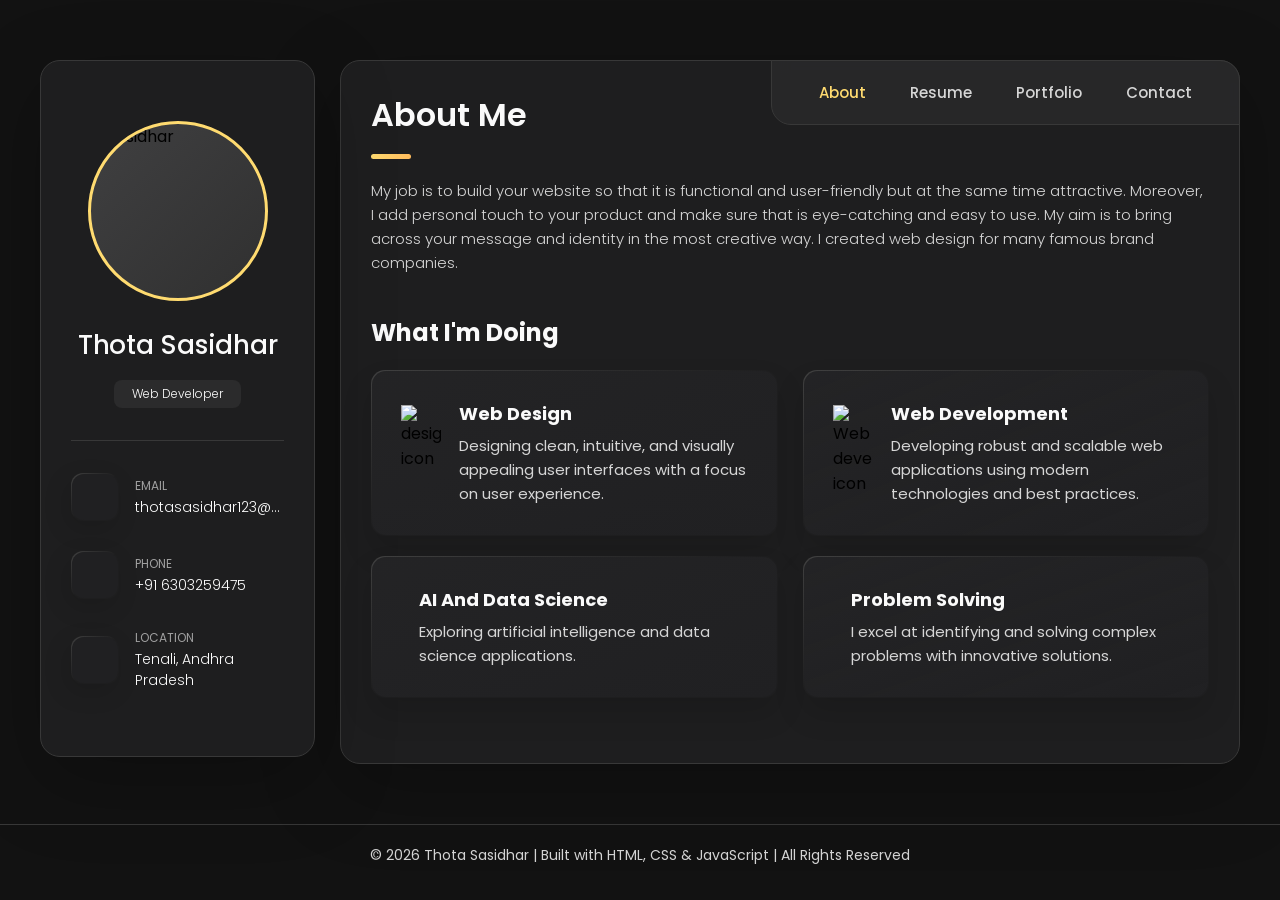
==== index.html @ ab8e7f7a "Updated portfolio with Power BI dashboard" ====
<!DOCTYPE html>
<html lang="en">

<head>
  <meta charset="UTF-8">
  <meta http-equiv="X-UA-Compatible" content="IE=edge">
  <meta name="viewport" content="width=device-width, initial-scale=1.0">
  <title>Thota Sasidhar - Personal Portfolio</title>

  <!--
    - favicon
  -->
  <link rel="icon" type="image/x-icon" href="./assets/images/favicon.ico">

  <!--
    - custom css link
  -->
  <link rel="stylesheet" href="./assets/css/style.css">

  <!--
    - google font link
  -->
  <link rel="preconnect" href="https://fonts.googleapis.com">
  <link rel="preconnect" href="https://fonts.gstatic.com" crossorigin>
  <link href="https://fonts.googleapis.com/css2?family=Poppins:wght@300;400;500;600&display=swap" rel="stylesheet">
</head>

<body>

  <!--
    - #MAIN
  -->

  <main>

    <!--
      - #SIDEBAR
    -->

    <aside class="sidebar" data-sidebar>

      <div class="sidebar-info">

        <figure class="avatar-box">
          <img src="C:\Users\ASUS\Downloads\sasi_image.png" alt="Sasidhar" width="80">
        </figure>

        <div class="info-content">
          <h1 class="name" title="Thota Sasidhar">Thota Sasidhar</h1>

          <p class="title">Web Developer</p>
        </div>

        <button class="info_more-btn" data-sidebar-btn>
          <span>Show Contacts</span>

          <ion-icon name="chevron-down"></ion-icon>
        </button>

      </div>

      <div class="sidebar-info_more">

        <div class="separator"></div>

        <ul class="contacts-list">

          <li class="contact-item">

            <div class="icon-box">
              <ion-icon name="mail-outline"></ion-icon>
            </div>

            <div class="contact-info">
              <p class="contact-title">Email</p>

              <a href="mailto:thotasasidhar123@gmail.com" class="contact-link">thotasasidhar123@gmail.com</a>
            </div>

          </li>

          <li class="contact-item">

            <div class="icon-box">
              <ion-icon name="phone-portrait-outline"></ion-icon>
            </div>

            <div class="contact-info">
              <p class="contact-title">Phone</p>

              <a href="tel:+916303259475" class="contact-link">+91 6303259475</a>
            </div>

          </li>

          

          <li class="contact-item">

            <div class="icon-box">
              <ion-icon name="location-outline"></ion-icon>
            </div>

            <div class="contact-info">
              <p class="contact-title">Location</p>

              <address>Tenali, Andhra Pradesh</address>
            </div>

          </li>

        </ul>

        <div class="separator"></div>

        <ul class="social-list">

  <li class="social-item">
    <a href="https://www.linkedin.com/in/sasidhar-thota-843206365/" class="social-link" target="_blank">
      <ion-icon name="logo-linkedin"></ion-icon>
    </a>
  </li>

  <li class="social-item">
    <a href="https://github.com/SasidharThota63" class="social-link" target="_blank">
      <ion-icon name="logo-github"></ion-icon>
    </a>
  </li>

  <li class="social-item">
    <a href="https://www.instagram.com/sasidhar_thota/" class="social-link" target="_blank">
      <ion-icon name="logo-instagram"></ion-icon>
    </a>
  </li>

</ul>
      </div>

    </aside>





    <!--
      - #main-content
    -->

    <div class="main-content">

      <!--
        - #NAVBAR
      -->

      <nav class="navbar">

        <ul class="navbar-list">

          <li class="navbar-item">
            <button class="navbar-link  active" data-nav-link>About</button>
          </li>

          <li class="navbar-item">
            <button class="navbar-link" data-nav-link>Resume</button>
          </li>

          <li class="navbar-item">
            <button class="navbar-link" data-nav-link>Portfolio</button>
          </li>

          

          <li class="navbar-item">
            <button class="navbar-link" data-nav-link>Contact</button>
          </li>

        </ul>

      </nav>





      <!--
        - #ABOUT
      -->

      <article class="about  active" data-page="about">

        <header>
          <h2 class="h2 article-title">About me</h2>
        </header>

        <section class="about-text">
          <p>
            
          </p>

          <p>
            My job is to build your website so that it is functional and user-friendly but at the same time attractive.
            Moreover, I
            add personal touch to your product and make sure that is eye-catching and easy to use. My aim is to bring
            across your
            message and identity in the most creative way. I created web design for many famous brand companies.
          </p>
        </section>


        <!--
          - service
        -->

        <section class="service">

          <h3 class="h3 service-title">What i'm doing</h3>

          <ul class="service-list">

            <li class="service-item">

              <div class="service-icon-box">
                <img src="./assets/images/icon-design.svg
                " alt="design icon" width="40">
              </div>

              <div class="service-content-box">
                <h4 class="h4 service-item-title">Web design</h4>

                <p class="service-item-text">
                  Designing clean, intuitive, and visually appealing user interfaces with a focus on user experience.
                </p>
              </div>

            </li>

            <li class="service-item">

              <div class="service-icon-box">
                <img src="./assets/images/icon-dev.svg" alt="Web development icon" width="40">
              </div>

              <div class="service-content-box">
                <h4 class="h4 service-item-title">Web development</h4>

                <p class="service-item-text">
                  Developing robust and scalable web applications using modern technologies and best practices.
                </p>
              </div>

            </li>

            <li class="service-item">

              <div class="service-icon-box">
                <ion-icon name="stats-chart"></ion-icon>
              </div>

              <div class="service-content-box">
                <h4 class="h4 service-item-title">AI and Data Science</h4>

                <p class="service-item-text">
                  Exploring artificial intelligence and data science applications.
                </p>
              </div>

            </li>

            <li class="service-item">

              <div class="service-icon-box">
                <ion-icon name="bulb-outline"></ion-icon>
              </div>

              <div class="service-content-box">
                <h4 class="h4 service-item-title">Problem Solving</h4>

                <p class="service-item-text">
                  I excel at identifying and solving complex problems with innovative solutions.
                </p>
              </div>

            </li>

          </ul>

        </section>


        <!--
          - testimonials
        -->

        <section class="testimonials">

          <h3 class="h3 testimonials-title">Testimonials</h3>

          <ul class="testimonials-list has-scrollbar">

            <li class="testimonials-item">
              <div class="content-card" data-testimonials-item>

                <figure class="testimonials-avatar-box">
                  <img src="./assets/images/avatar-1.png" alt="Daniel lewis" width="60" data-testimonials-avatar>
                </figure>

                <h4 class="h4 testimonials-item-title" data-testimonials-title>Daniel lewis</h4>

                <div class="testimonials-text" data-testimonials-text>
                  <p>
                    Richard was hired to create a corporate identity. We were very pleased with the work done. She has a
                    lot of experience
                    and is very concerned about the needs of client. Lorem ipsum dolor sit amet, ullamcous cididt
                    consectetur adipiscing
                    elit, seds do et eiusmod tempor incididunt ut laborels dolore magnarels alia.
                  </p>
                </div>

              </div>
            </li>

            <li class="testimonials-item">
              <div class="content-card" data-testimonials-item>

                <figure class="testimonials-avatar-box">
                  <img src="./assets/images/avatar-2.png" alt="Jessica miller" width="60" data-testimonials-avatar>
                </figure>

                <h4 class="h4 testimonials-item-title" data-testimonials-title>Jessica miller</h4>

                <div class="testimonials-text" data-testimonials-text>
                  <p>
                    Richard was hired to create a corporate identity. We were very pleased with the work done. She has a
                    lot of experience
                    and is very concerned about the needs of client. Lorem ipsum dolor sit amet, ullamcous cididt
                    consectetur adipiscing
                    elit, seds do et eiusmod tempor incididunt ut laborels dolore magnarels alia.
                  </p>
                </div>

              </div>
            </li>

            <li class="testimonials-item">
              <div class="content-card" data-testimonials-item>

                <figure class="testimonials-avatar-box">
                  <img src="./assets/images/avatar-3.png" alt="Emily evans" width="60" data-testimonials-avatar>
                </figure>

                <h4 class="h4 testimonials-item-title" data-testimonials-title>Emily evans</h4>

                <div class="testimonials-text" data-testimonials-text>
                  <p>
                    Richard was hired to create a corporate identity. We were very pleased with the work done. She has a
                    lot of experience
                    and is very concerned about the needs of client. Lorem ipsum dolor sit amet, ullamcous cididt
                    consectetur adipiscing
                    elit, seds do et eiusmod tempor incididunt ut laborels dolore magnarels alia.
                  </p>
                </div>

              </div>
            </li>

            <li class="testimonials-item">
              <div class="content-card" data-testimonials-item>

                <figure class="testimonials-avatar-box">
                  <img src="./assets/images/avatar-4.png" alt="Henry william" width="60" data-testimonials-avatar>
                </figure>

                <h4 class="h4 testimonials-item-title" data-testimonials-title>Henry william</h4>

                <div class="testimonials-text" data-testimonials-text>
                  <p>
                    Richard was hired to create a corporate identity. We were very pleased with the work done. She has a
                    lot of experience
                    and is very concerned about the needs of client. Lorem ipsum dolor sit amet, ullamcous cididt
                    consectetur adipiscing
                    elit, seds do et eiusmod tempor incididunt ut laborels dolore magnarels alia.
                  </p>
                </div>

              </div>
            </li>

          </ul>

        </section>


        <!--
          - testimonials modal
        -->

        <div class="modal-container" data-modal-container>

          <div class="overlay" data-overlay></div>

          <section class="testimonials-modal">

            <button class="modal-close-btn" data-modal-close-btn>
              <ion-icon name="close-outline"></ion-icon>
            </button>

            <div class="modal-img-wrapper">
              <figure class="modal-avatar-box">
                <img src="./assets/images/avatar-1.png" alt="Daniel lewis" width="80" data-modal-img>
              </figure>

              <img src="./assets/images/icon-quote.svg" alt="quote icon">
            </div>

            <div class="modal-content">

              <h4 class="h3 modal-title" data-modal-title>Daniel lewis</h4>

              <time datetime="2021-06-14">14 June, 2021</time>

              <div data-modal-text>
                <p>
                  Richard was hired to create a corporate identity. We were very pleased with the work done. She has a
                  lot of experience
                  and is very concerned about the needs of client. Lorem ipsum dolor sit amet, ullamcous cididt
                  consectetur adipiscing
                  elit, seds do et eiusmod tempor incididunt ut laborels dolore magnarels alia.
                </p>
              </div>

            </div>

          </section>

        </div>


        <!--
          - clients
        -->

        

              
      </article>





      <!--
        - #RESUME
      -->

      <article class="resume" data-page="resume">

        <header>
          <h2 class="h2 article-title">Education & Skills</h2>
        </header>

        <section class="timeline">

          <div class="title-wrapper">
            <div class="icon-box">
              <ion-icon name="book-outline"></ion-icon>
            </div>

            <h3 class="h3">Education</h3>
          </div>

          <ol class="timeline-list">

            <li class="timeline-item">

              <h4 class="h4 timeline-item-title">R. V. R. & J. C. College of Engineering</h4>

              <span>2023 — Present</span>

              <p class="timeline-text">
                B.Tech in Computer Science and Engineering with specialization in Data Science.<br>
                CGPA : 8.54
              </p>

            </li>

            <li class="timeline-item">

              <h4 class="h4 timeline-item-title">NRI Junior College</h4>

              <span>2021 — 2023</span>

              <p class="timeline-text">
                Intermediate in MPC (Mathematics, Physics, Chemistry) with 97.5% aggregate.
              </p>

            </li>

            <li class="timeline-item">

              <h4 class="h4 timeline-item-title">Narayana EM School</h4>

              <span>2020 — 2021</span>

              <p class="timeline-text">
                SSC 10th grade with 100%.
                
              </p>

            </li>

          </ol>

        </section>

        <section class="timeline">

          <div class="title-wrapper">
            <div class="icon-box">
              <ion-icon name="book-outline"></ion-icon>
            </div>

            <h3 class="h3">Experience</h3>
          </div>

          <ol class="timeline-list">

            <li class="timeline-item">

              <h4 class="h4 timeline-item-title">Altair Data Science Master Virtual Intern</h4>

              <span>2025</span>

              <p class="timeline-text">
                Completed a virtual internship program focused on data science, gaining practical experience in data analysis,
                machine learning, and AI technologies.
              </p>

            </li>

            <li class="timeline-item">

              <h4 class="h4 timeline-item-title">Google Cloud Computing Foundations Intern</h4>

              <span>2026</span>

              <p class="timeline-text">
                Completed an internship program focused on cloud computing, gaining practical experience in cloud infrastructure,
                services, and deployment.
              </p>

            </li>

            

          </ol>

        </section>

        <section class="skill">

          <h3 class="h3 skills-title">My skills</h3>

          <ul class="skills-list content-card">

            <li class="skills-item">

              <div class="title-wrapper">
                <h5 class="h5">Web design</h5>
                <data value="80">80%</data>
              </div>

              <div class="skill-progress-bg">
                <div class="skill-progress-fill" style="width: 80%;"></div>
              </div>

            </li>

            <li class="skills-item">

              <div class="title-wrapper">
                <h5 class="h5">Python Programming</h5>
                <data value="70">70%</data>
              </div>

              <div class="skill-progress-bg">
                <div class="skill-progress-fill" style="width: 70%;"></div>
              </div>

            </li>

            <li class="skills-item">

              <div class="title-wrapper">
                <h5 class="h5">Web Development</h5>
                <data value="60">60%</data>
              </div>

              <div class="skill-progress-bg">
                <div class="skill-progress-fill" style="width: 60%;"></div>
              </div>

            </li>

            <li class="skills-item">

              <div class="title-wrapper">
                <h5 class="h5">Problem Solving</h5>
                <data value="70">70%</data>
              </div>

              <div class="skill-progress-bg">
                <div class="skill-progress-fill" style="width: 70%;"></div>
              </div>

            </li>

          </ul>

        </section>

      </article>





      <!--
        - #PORTFOLIO
      -->

      <article class="portfolio" data-page="portfolio">

        <header>
          <h2 class="h2 article-title">Projects</h2>
        </header>

        <section class="projects">

          <ul class="filter-list">

            <li class="filter-item">
              <button class="active" data-filter-btn>All</button>
            </li>

            

            

            

          </ul>

          <div class="filter-select-box">

            <button class="filter-select" data-select>

              <div class="select-value" data-selecct-value>Select category</div>

              <div class="select-icon">
                <ion-icon name="chevron-down"></ion-icon>
              </div>

            </button>

            <ul class="select-list">

              <li class="select-item">
                <button data-select-item>All</button>
              </li>

              <li class="select-item">
                <button data-select-item>Web design</button>
              </li>

              <li class="select-item">
                <button data-select-item>Applications</button>
              </li>

              <li class="select-item">
                <button data-select-item>Web development</button>
              </li>

            </ul>

          </div>

          <ul class="project-list">

            <li class="project-item  active" data-filter-item data-category="web development">
              <a href="#">

                <figure class="project-img">
                  <div class="project-item-icon-box">
                    <ion-icon name="eye-outline"></ion-icon>
                  </div>

                  <img src="./assets/images/project-1.jpg" alt="finance" loading="lazy">
                </figure>

                <h3 class="project-title">E-Commerce Website</h3>

                <p class="project-category">Dashboard Design</p>

              </a>
            </li>

            

             
            

            <li class="project-item  active" data-filter-item data-category="web design">
              <a href="#">

                <figure class="project-img">
                  <div class="project-item-icon-box">
                    <ion-icon name="eye-outline"></ion-icon>
                  </div>

                  <img src="./assets/images/project-3.jpg" alt="fundo" loading="lazy">
                </figure>

                <h3 class="project-title">Portfolio</h3>

                <p class="project-category">Web development</p>

              </a>
            </li>

<li class="project-item active" data-filter-item data-category="data analytics">
  <a href="./assets/images/ecommerce-dashboard.png" target="_blank">

    <figure class="project-img">
      <div class="project-item-icon-box">
        <ion-icon name="eye-outline"></ion-icon>
      </div>

      <img src="./assets/images/ecommerce-dashboard.png"
           alt="E-Commerce Sales Dashboard"
           loading="lazy">
    </figure>

    <h3 class="project-title">E-Commerce Sales Dashboard</h3>

    <p class="project-category">Power BI | Data Analytics</p>

  </a>
</li>
              

            

           
                 
          </ul>

        </section>

      </article>
      

      <!--
        - #CONTACT
      -->

      <article class="contact" data-page="contact">

        <header>
          <h2 class="h2 article-title">Contact</h2>
        </header>

        <div class="availability-box">
  <h4>Currently Looking For</h4>

  <p>
    Seeking internship opportunities, real-world projects, and learning experiences
    in Web Development, AI & Data Science, and Software Engineering.
  </p>
</div>

        <section class="contact-form">

          <h3 class="h3 form-title">Contact Form</h3>

          <form action="https://formspree.io/f/mojbzpdr" method="POST" class="form">

            <div class="input-wrapper">
              <input type="text" name="fullname" class="form-input" placeholder="Full name" required data-form-input>

              <input type="email" name="email" class="form-input" placeholder="Email address" required data-form-input>
            </div>

            <textarea name="message" class="form-input" placeholder="Your Message" required data-form-input></textarea>

            <button class="form-btn" type="submit" >
              <ion-icon name="paper-plane"></ion-icon>
              <span>Send Message</span>
            </button>

          </form>

        </section>

      </article>

    </div>

  </main>






  <!--
    - custom js link
  -->
  <script src="./assets/js/script.js"></script>

  <!--
    - ionicon link
  -->
  <script type="module" src="https://unpkg.com/ionicons@5.5.2/dist/ionicons/ionicons.esm.js"></script>
  <script nomodule src="https://unpkg.com/ionicons@5.5.2/dist/ionicons/ionicons.js"></script>
<footer class="copyright">
  <p>© 2026 Thota Sasidhar | Built with HTML, CSS & JavaScript | All Rights Reserved</p>
</footer>
</body>

</html>
---- assets/css/style.css ----
/*-----------------------------------*\
  #style.css
\*-----------------------------------*/


/**
 * copyright 2022 @codewithsadee
 */





/*-----------------------------------*\
  #CUSTOM PROPERTY
\*-----------------------------------*/

:root {

  /**
   * colors
   */

  /* gradient */

  --bg-gradient-onyx: linear-gradient(
    to bottom right, 
    hsl(240, 1%, 25%) 3%, 
    hsl(0, 0%, 19%) 97%
  );
  --bg-gradient-jet: linear-gradient(
    to bottom right, 
    hsla(240, 1%, 18%, 0.251) 0%, 
    hsla(240, 2%, 11%, 0) 100%
  ), hsl(240, 2%, 13%);
  --bg-gradient-yellow-1: linear-gradient(
    to bottom right, 
    hsl(45, 100%, 71%) 0%, 
    hsla(36, 100%, 69%, 0) 50%
  );
  --bg-gradient-yellow-2: linear-gradient(
    135deg, 
    hsla(45, 100%, 71%, 0.251) 0%, 
    hsla(35, 100%, 68%, 0) 59.86%
  ), hsl(240, 2%, 13%);
  --border-gradient-onyx: linear-gradient(
    to bottom right, 
    hsl(0, 0%, 25%) 0%, 
    hsla(0, 0%, 25%, 0) 50%
  );
  --text-gradient-yellow: linear-gradient(
    to right, 
    hsl(45, 100%, 72%), 
    hsl(35, 100%, 68%)
  );

  /* solid */

  --jet: hsl(0, 0%, 22%);
  --onyx: hsl(240, 1%, 17%);
  --eerie-black-1: hsl(240, 2%, 13%);
  --eerie-black-2: hsl(240, 2%, 12%);
  --smoky-black: hsl(0, 0%, 7%);
  --white-1: hsl(0, 0%, 100%);
  --white-2: hsl(0, 0%, 98%);
  --orange-yellow-crayola: hsl(45, 100%, 72%);
  --vegas-gold: hsl(45, 54%, 58%);
  --light-gray: hsl(0, 0%, 84%);
  --light-gray-70: hsla(0, 0%, 84%, 0.7);
  --bittersweet-shimmer: hsl(0, 43%, 51%);

  /**
   * typography
   */

  /* font-family */
  --ff-poppins: 'Poppins', sans-serif;

  /* font-size */
  --fs-1: 24px;
  --fs-2: 18px;
  --fs-3: 17px;
  --fs-4: 16px;
  --fs-5: 15px;
  --fs-6: 14px;
  --fs-7: 13px;
  --fs-8: 11px;

  /* font-weight */
  --fw-300: 300;
  --fw-400: 400;
  --fw-500: 500;
  --fw-600: 600;

  /**
   * shadow
   */
  
  --shadow-1: -4px 8px 24px hsla(0, 0%, 0%, 0.25);
  --shadow-2: 0 16px 30px hsla(0, 0%, 0%, 0.25);
  --shadow-3: 0 16px 40px hsla(0, 0%, 0%, 0.25);
  --shadow-4: 0 25px 50px hsla(0, 0%, 0%, 0.15);
  --shadow-5: 0 24px 80px hsla(0, 0%, 0%, 0.25);

  /**
   * transition
   */

  --transition-1: 0.25s ease;
  --transition-2: 0.5s ease-in-out;

}





/*-----------------------------------*\
  #RESET
\*-----------------------------------*/

*, *::before, *::after {
  margin: 0;
  padding: 0;
  box-sizing: border-box;
}

a { text-decoration: none; }

li { list-style: none; }

img, ion-icon, a, button, time, span { display: block; }

button {
  font: inherit;
  background: none;
  border: none;
  text-align: left;
  cursor: pointer;
}

input, textarea {
  display: block;
  width: 100%;
  background: none;
  font: inherit;
}

::selection {
  background: var(--orange-yellow-crayola);
  color: var(--smoky-black);
}

:focus { outline-color: var(--orange-yellow-crayola); }

html { font-family: var(--ff-poppins); }

body { background: var(--smoky-black); }





/*-----------------------------------*\
  #REUSED STYLE
\*-----------------------------------*/

.sidebar,
article {
  background: var(--eerie-black-2);
  border: 1px solid var(--jet);
  border-radius: 20px;
  padding: 15px;
  box-shadow: var(--shadow-1);
  z-index: 1;
}

.separator {
  width: 100%;
  height: 1px;
  background: var(--jet);
  margin: 16px 0;
}

.icon-box {
  position: relative;
  background: var(--border-gradient-onyx);
  width: 30px;
  height: 30px;
  border-radius: 8px;
  display: flex;
  justify-content: center;
  align-items: center;
  font-size: 16px;
  color: var(--orange-yellow-crayola);
  box-shadow: var(--shadow-1);
  z-index: 1;
}

.icon-box::before {
  content: "";
  position: absolute;
  inset: 1px;
  background: var(--eerie-black-1);
  border-radius: inherit;
  z-index: -1;
}

.icon-box ion-icon { --ionicon-stroke-width: 35px; }

article { display: none; }

article.active {
  display: block;
  animation: fade 0.5s ease backwards;
}

@keyframes fade {
  0% { opacity: 0; }
  100% { opacity: 1; }
}

.h2,
.h3,
.h4,
.h5 {
  color: var(--white-2);
  text-transform: capitalize;
}

.h2 { font-size: var(--fs-1); }

.h3 { font-size: var(--fs-2); }

.h4 { font-size: var(--fs-4); }

.h5 {
  font-size: var(--fs-7);
  font-weight: var(--fw-500);
}

.article-title {
  position: relative;
  padding-bottom: 7px;
}

.article-title::after {
  content: "";
  position: absolute;
  bottom: 0;
  left: 0;
  width: 30px;
  height: 3px;
  background: var(--text-gradient-yellow);
  border-radius: 3px;
}

.has-scrollbar::-webkit-scrollbar {
  width: 5px; /* for vertical scrollbar */
  height: 5px; /* for horizontal scrollbar */
}

.has-scrollbar::-webkit-scrollbar-track {
  background: var(--onyx);
  border-radius: 5px;
}

.has-scrollbar::-webkit-scrollbar-thumb {
  background: var(--orange-yellow-crayola);
  border-radius: 5px;
}

.has-scrollbar::-webkit-scrollbar-button { width: 20px; }

.content-card {
  position: relative;
  background: var(--border-gradient-onyx);
  padding: 15px;
  padding-top: 45px;
  border-radius: 14px;
  box-shadow: var(--shadow-2);
  cursor: pointer;
  z-index: 1;
}

.content-card::before {
  content: "";
  position: absolute;
  inset: 1px;
  background: var(--bg-gradient-jet);
  border-radius: inherit;
  z-index: -1;
}





/*-----------------------------------*\
  #MAIN
\*-----------------------------------*/

main {
  margin: 15px 12px;
  margin-bottom: 75px;
  min-width: 259px;
}





/*-----------------------------------*\
  #SIDEBAR
\*-----------------------------------*/

.sidebar {
  margin-bottom: 15px;
  max-height: 112px;
  overflow: hidden;
  transition: var(--transition-2);
}

.sidebar.active { max-height: 405px; }

.sidebar-info {
  position: relative;
  display: flex;
  justify-content: flex-start;
  align-items: center;
  gap: 15px;
}

.avatar-box {
  background: var(--bg-gradient-onyx);
  border-radius: 20px;
}

.info-content .name {
  color: var(--white-2);
  font-size: var(--fs-3);
  font-weight: var(--fw-500);
  letter-spacing: -0.25px;
  margin-bottom: 10px;
}

.info-content .title {
  color: var(--white-1);
  background: var(--onyx);
  font-size: var(--fs-8);
  font-weight: var(--fw-300);
  width: max-content;
  padding: 3px 12px;
  border-radius: 8px;
}

.info_more-btn {
  position: absolute;
  top: -15px;
  right: -15px;
  border-radius: 0 15px;
  font-size: 13px;
  color: var(--orange-yellow-crayola);
  background: var(--border-gradient-onyx);
  padding: 10px;
  box-shadow: var(--shadow-2);
  transition: var(--transition-1);
  z-index: 1;
}

.info_more-btn::before {
  content: "";
  position: absolute;
  inset: 1px;
  border-radius: inherit;
  background: var(--bg-gradient-jet);
  transition: var(--transition-1);
  z-index: -1;
}

.info_more-btn:hover,
.info_more-btn:focus { background: var(--bg-gradient-yellow-1); }

.info_more-btn:hover::before,
.info_more-btn:focus::before { background: var(--bg-gradient-yellow-2); }

.info_more-btn span { display: none; }

.sidebar-info_more {
  opacity: 0;
  visibility: hidden;
  transition: var(--transition-2);
}

.sidebar.active .sidebar-info_more {
  opacity: 1;
  visibility: visible;
}

.contacts-list {
  display: grid;
  grid-template-columns: 1fr;
  gap: 16px;
}

.contact-item {
  min-width: 100%;
  display: flex;
  align-items: center;
  gap: 16px;
}

.contact-info {
  max-width: calc(100% - 46px);
  width: calc(100% - 46px);
}

.contact-title {
  color: var(--light-gray-70);
  font-size: var(--fs-8);
  text-transform: uppercase;
  margin-bottom: 2px;
}

.contact-info :is(.contact-link, time, address) {
  color: var(--white-2);
  font-size: var(--fs-7);
}

.contact-info address { font-style: normal; }

.social-list {
  display: flex;
  justify-content: flex-start;
  align-items: center;
  gap: 15px;
  padding-bottom: 4px;
  padding-left: 7px;
}

.social-item .social-link {
  color: var(--light-gray-70);
  font-size: 18px;
}


.social-item .social-link:hover { color: var(--light-gray); }





/*-----------------------------------*\
  #NAVBAR
\*-----------------------------------*/

.navbar {
  position: fixed;
  bottom: 0;
  left: 0;
  width: 100%;
  background: hsla(240, 1%, 17%, 0.75);
  backdrop-filter: blur(10px);
  border: 1px solid var(--jet);
  border-radius: 12px 12px 0 0;
  box-shadow: var(--shadow-2);
  z-index: 5;
}

.navbar-list {
  display: flex;
  flex-wrap: wrap;
  justify-content: center;
  align-items: center;
  padding: 0 10px;
}

.navbar-link {
  color: var(--light-gray);
  font-size: var(--fs-8);
  padding: 20px 7px;
  transition: color var(--transition-1);
}

.navbar-link:hover,
.navbar-link:focus { color: var(--light-gray-70); }

.navbar-link.active { color: var(--orange-yellow-crayola); }





/*-----------------------------------*\
  #ABOUT
\*-----------------------------------*/

.about .article-title { margin-bottom: 15px; }

.about-text {
  color: var(--light-gray);
  font-size: var(--fs-6);
  font-weight: var(--fw-300);
  line-height: 1.6;
}

.about-text p { margin-bottom: 15px; }



/**
 * #service 
 */

.service { margin-bottom: 35px; }

.service-title { margin-bottom: 20px; }

.service-list {
  display: grid;
  grid-template-columns: 1fr;
  gap: 20px;
}

.service-item {
  position: relative;
  background: var(--border-gradient-onyx);
  padding: 20px;
  border-radius: 14px;
  box-shadow: var(--shadow-2);
  z-index: 1;
}

.service-item::before {
  content: "";
  position: absolute;
  inset: 1px;
  background: var(--bg-gradient-jet);
  border-radius: inherit;
  z-index: -1;
}

.service-icon-box { margin-bottom: 10px; }

.service-icon-box img { margin: auto; }

.service-content-box { text-align: center; }

.service-item-title { margin-bottom: 7px; }

.service-item-text {
  color: var(--light-gray);
  font-size: var(--fs-6);
  font-weight: var(--fw-3);
  line-height: 1.6;
}


/**
 * #testimonials 
 */

.testimonials { margin-bottom: 30px; }

.testimonials-title { margin-bottom: 20px; }

.testimonials-list {
  display: flex;
  justify-content: flex-start;
  align-items: flex-start;
  gap: 15px;
  margin: 0 -15px;
  padding: 25px 15px;
  padding-bottom: 35px;
  overflow-x: auto;
  scroll-behavior: smooth;
  overscroll-behavior-inline: contain;
  scroll-snap-type: inline mandatory;
}

.testimonials-item {
  min-width: 100%;
  scroll-snap-align: center;
}

.testimonials-avatar-box {
  position: absolute;
  top: 0;
  left: 0;
  transform: translate(15px, -25px);
  background: var(--bg-gradient-onyx);
  border-radius: 14px;
  box-shadow: var(--shadow-1);
}

.testimonials-item-title { margin-bottom: 7px; }

.testimonials-text {
  color: var(--light-gray);
  font-size: var(--fs-6);
  font-weight: var(--fw-300);
  line-height: 1.6;
  display: -webkit-box;
  line-clamp: 4;
  -webkit-line-clamp: 4;
  -webkit-box-orient: vertical;
  overflow: hidden;
}


/**
 * #testimonials-modal
 */

.modal-container {
  position: fixed;
  top: 0;
  left: 0;
  width: 100%;
  height: 100%;
  display: flex;
  justify-content: center;
  align-items: center;
  overflow-y: auto;
  overscroll-behavior: contain;
  z-index: 20;
  pointer-events: none;
  visibility: hidden;
}

.modal-container::-webkit-scrollbar { display: none; }

.modal-container.active {
  pointer-events: all;
  visibility: visible;
}

.overlay {
  position: fixed;
  top: 0;
  left: 0;
  width: 100%;
  height: 100vh;
  background: hsl(0, 0%, 5%);
  opacity: 0;
  visibility: hidden;
  pointer-events: none;
  z-index: 1;
  transition: var(--transition-1);
}

.overlay.active {
  opacity: 0.8;
  visibility: visible;
  pointer-events: all;
}

.testimonials-modal {
  background: var(--eerie-black-2);
  position: relative;
  padding: 15px;
  margin: 15px 12px;
  border: 1px solid var(--jet);
  border-radius: 14px;
  box-shadow: var(--shadow-5);
  transform: scale(1.2);
  opacity: 0;
  transition: var(--transition-1);
  z-index: 2;
}

.modal-container.active .testimonials-modal {
  transform: scale(1);
  opacity: 1;
}

.modal-close-btn {
  position: absolute;
  top: 15px;
  right: 15px;
  background: var(--onyx);
  border-radius: 8px;
  width: 32px;
  height: 32px;
  display: flex;
  justify-content: center;
  align-items: center;
  color: var(--white-2);
  font-size: 18px;
  opacity: 0.7;
}

.modal-close-btn:hover,
.modal-close-btn:focus { opacity: 1; }

.modal-close-btn ion-icon { --ionicon-stroke-width: 50px; }

.modal-avatar-box {
  background: var(--bg-gradient-onyx);
  width: max-content;
  border-radius: 14px;
  margin-bottom: 15px;
  box-shadow: var(--shadow-2);
}

.modal-img-wrapper > img { display: none; }

.modal-title { margin-bottom: 4px; }

.modal-content time {
  font-size: var(--fs-6);
  color: var(--light-gray-70);
  font-weight: var(--fw-300);
  margin-bottom: 10px;
}

.modal-content p {
  color: var(--light-gray);
  font-size: var(--fs-6);
  font-weight: var(--fw-300);
  line-height: 1.6;
}


/**
 * #clients 
 */

.clients { margin-bottom: 15px; }

.clients-list {
  display: flex;
  justify-content: flex-start;
  align-items: flex-start;
  gap: 15px;
  margin: 0 -15px;
  padding: 25px;
  padding-bottom: 25px;
  overflow-x: auto;
  scroll-behavior: smooth;
  overscroll-behavior-inline: contain;
  scroll-snap-type: inline mandatory;
  scroll-padding-inline: 25px;
}

.clients-item {
  min-width: 50%;
  scroll-snap-align: start;
}

.clients-item img {
  width: 100%;
  filter: grayscale(1);
  transition: var(--transition-1);
}

.clients-item img:hover { filter: grayscale(0); }





/*-----------------------------------*\
  #RESUME
\*-----------------------------------*/

.article-title { margin-bottom: 30px; }


/**
 * education and experience 
 */

.timeline { margin-bottom: 30px; }

.timeline .title-wrapper {
  display: flex;
  align-items: center;
  gap: 15px;
  margin-bottom: 25px;
}

.timeline-list {
  font-size: var(--fs-6);
  margin-left: 45px;
}

.timeline-item { position: relative; }

.timeline-item:not(:last-child) { margin-bottom: 20px; }

.timeline-item-title {
  font-size: var(--fs-6);
  line-height: 1.3;
  margin-bottom: 7px;
}

.timeline-list span {
  color: var(--vegas-gold);
  font-weight: var(--fw-400);
  line-height: 1.6;
}

.timeline-item:not(:last-child)::before {
  content: "";
  position: absolute;
  top: -25px;
  left: -30px;
  width: 1px;
  height: calc(100% + 50px);
  background: var(--jet);
}

.timeline-item::after {
  content: "";
  position: absolute;
  top: 5px;
  left: -33px;
  height: 6px;
  width: 6px;
  background: var(--text-gradient-yellow);
  border-radius: 50%;
  box-shadow: 0 0 0 4px var(--jet);
}

.timeline-text {
  color: var(--light-gray);
  font-weight: var(--fw-300);
  line-height: 1.6;
}


/**
 * skills 
 */

.skills-title { margin-bottom: 20px; }

.skills-list { padding: 20px; }


.skills-item:not(:last-child) { margin-bottom: 15px; }

.skill .title-wrapper {
  display: flex;
  align-items: center;
  gap: 5px;
  margin-bottom: 8px;
}

.skill .title-wrapper data {
  color: var(--light-gray);
  font-size: var(--fs-7);
  font-weight: var(--fw-300);
}

.skill-progress-bg {
  background: var(--jet);
  width: 100%;
  height: 8px;
  border-radius: 10px;
}

.skill-progress-fill {
  background: var(--text-gradient-yellow);
  height: 100%;
  border-radius: inherit;
}





/*-----------------------------------*\
  #PORTFOLIO
\*-----------------------------------*/

.filter-list { display: none; }

.filter-select-box {
  position: relative;
  margin-bottom: 25px;
}

.filter-select {
  background: var(--eerie-black-2);
  color: var(--light-gray);
  display: flex;
  justify-content: space-between;
  align-items: center;
  width: 100%;
  padding: 12px 16px;
  border: 1px solid var(--jet);
  border-radius: 14px;
  font-size: var(--fs-6);
  font-weight: var(--fw-300);
}

.filter-select.active .select-icon { transform: rotate(0.5turn); }

.select-list {
  background: var(--eerie-black-2);
  position: absolute;
  top: calc(100% + 6px);
  width: 100%;
  padding: 6px;
  border: 1px solid var(--jet);
  border-radius: 14px;
  z-index: 2;
  opacity: 0;
  visibility: hidden;
  pointer-events: none;
  transition: 0.15s ease-in-out;
}

.filter-select.active + .select-list {
  opacity: 1;
  visibility: visible;
  pointer-events: all;
}

.select-item button {
  background: var(--eerie-black-2);
  color: var(--light-gray);
  font-size: var(--fs-6);
  font-weight: var(--fw-300);
  text-transform: capitalize;
  width: 100%;
  padding: 8px 10px;
  border-radius: 8px;
}

.select-item button:hover { --eerie-black-2: hsl(240, 2%, 20%); }

.project-list {
  display: grid;
  grid-template-columns: 1fr;
  gap: 30px;
  margin-bottom: 10px;
}

.project-item { display: none; }

.project-item.active {
  display: block;
  animation: scaleUp 0.25s ease forwards;
}

@keyframes scaleUp {
  0% { transform: scale(0.5); }
  100% { transform: scale(1); }
}

.project-item > a { width: 100%; }

.project-img {
  position: relative;
  width: 100%;
  height: 200px;
  border-radius: 16px;
  overflow: hidden;
  margin-bottom: 15px;
}

.project-img::before {
  content: "";
  position: absolute;
  top: 0;
  left: 0;
  width: 100%;
  height: 100%;
  background: transparent;
  z-index: 1;
  transition: var(--transition-1);
}

.project-item > a:hover .project-img::before { background: hsla(0, 0%, 0%, 0.5); }

.project-item-icon-box {
  --scale: 0.8;

  background: var(--jet);
  color: var(--orange-yellow-crayola);
  position: absolute;
  top: 50%;
  left: 50%;
  transform: translate(-50%, -50%) scale(var(--scale));
  font-size: 20px;
  padding: 18px;
  border-radius: 12px;
  opacity: 0;
  z-index: 1;
  transition: var(--transition-1);
}

.project-item > a:hover .project-item-icon-box {
  --scale: 1;
  opacity: 1;
}

.project-item-icon-box ion-icon { --ionicon-stroke-width: 50px; }

.project-img img {
  width: 100%;
  height: 100%;
  object-fit: cover;
  transition: var(--transition-1);
}

.project-item > a:hover img { transform: scale(1.1); }

.project-title,
.project-category { margin-left: 10px; }

.project-title {
  color: var(--white-2);
  font-size: var(--fs-5);
  font-weight: var(--fw-400);
  text-transform: capitalize;
  line-height: 1.3;
}

.project-category {
  color: var(--light-gray-70);
  font-size: var(--fs-6);
  font-weight: var(--fw-300);
}





/*-----------------------------------*\
  #BLOG
\*-----------------------------------*/

.blog-posts { margin-bottom: 10px; }

.blog-posts-list {
  display: grid;
  grid-template-columns: 1fr;
  gap: 20px;
}

.blog-post-item > a {
  position: relative;
  background: var(--border-gradient-onyx);
  height: 100%;
  box-shadow: var(--shadow-4);
  border-radius: 16px;
  z-index: 1;
}

.blog-post-item > a::before {
  content: "";
  position: absolute;
  inset: 1px;
  border-radius: inherit;
  background: var(--eerie-black-1);
  z-index: -1;
}

.blog-banner-box {
  width: 100%;
  height: 200px;
  border-radius: 12px;
  overflow: hidden;
}

.blog-banner-box img {
  width: 100%;
  height: 100%;
  object-fit: cover;
  transition: var(--transition-1);
}

.blog-post-item > a:hover .blog-banner-box img { transform: scale(1.1); }

.blog-content { padding: 15px; }

.blog-meta {
  display: flex;
  justify-content: flex-start;
  align-items: center;
  gap: 7px;
  margin-bottom: 10px;
}

.blog-meta :is(.blog-category, time) {
  color: var(--light-gray-70);
  font-size: var(--fs-6);
  font-weight: var(--fw-300);
}

.blog-meta .dot {
  background: var(--light-gray-70);
  width: 4px;
  height: 4px;
  border-radius: 4px;
}

.blog-item-title {
  margin-bottom: 10px;
  line-height: 1.3;
  transition: var(--transition-1);
}

.blog-post-item > a:hover .blog-item-title { color: var(--orange-yellow-crayola); }

.blog-text {
  color: var(--light-gray);
  font-size: var(--fs-6);
  font-weight: var(--fw-300);
  line-height: 1.6;
}





/*-----------------------------------*\
  #CONTACT
\*-----------------------------------*/

.mapbox {
  position: relative;
  height: 250px;
  width: 100%;
  border-radius: 16px;
  margin-bottom: 30px;
  border: 1px solid var(--jet);
  overflow: hidden;
}

.mapbox figure { height: 100%; }

.mapbox iframe {
  width: 100%;
  height: 100%;
  border: none;
  filter: grayscale(1) invert(1);
}

.contact-form { margin-bottom: 10px; }

.form-title { margin-bottom: 20px; }

.input-wrapper {
  display: grid;
  grid-template-columns: 1fr;
  gap: 25px;
  margin-bottom: 25px;
}

.form-input {
  color: var(--white-2);
  font-size: var(--fs-6);
  font-weight: var(--fw-400);
  padding: 13px 20px;
  border: 1px solid var(--jet);
  border-radius: 14px;
  outline: none;
}

.form-input::placeholder { font-weight: var(--fw-500); }

.form-input:focus { border-color: var(--orange-yellow-crayola); }

textarea.form-input {
  min-height: 100px;
  height: 120px;
  max-height: 200px;
  resize: vertical;
  margin-bottom: 25px;
}

textarea.form-input::-webkit-resizer { display: none; }

.form-input:focus:invalid { border-color: var(--bittersweet-shimmer); }

.form-btn {
  position: relative;
  width: 100%;
  background: var(--border-gradient-onyx);
  color: var(--orange-yellow-crayola);
  display: flex;
  justify-content: center;
  align-items: center;
  gap: 10px;
  padding: 13px 20px;
  border-radius: 14px;
  font-size: var(--fs-6);
  text-transform: capitalize;
  box-shadow: var(--shadow-3);
  z-index: 1;
  transition: var(--transition-1);
}

.form-btn::before {
  content: "";
  position: absolute;
  inset: 1px;
  background: var(--bg-gradient-jet);
  border-radius: inherit;
  z-index: -1;
  transition: var(--transition-1);
}

.form-btn ion-icon { font-size: 16px; }

.form-btn:hover { background: var(--bg-gradient-yellow-1); }

.form-btn:hover::before { background: var(--bg-gradient-yellow-2); }

.form-btn:disabled {
  opacity: 0.7;
  cursor: not-allowed;
}

.form-btn:disabled:hover { background: var(--border-gradient-onyx); }

.form-btn:disabled:hover::before { background: var(--bg-gradient-jet); }





/*-----------------------------------*\
  #RESPONSIVE
\*-----------------------------------*/

/**
 * responsive larger than 450px screen
 */

@media (min-width: 450px) {

  /**
   * client
   */

  .clients-item { min-width: calc(33.33% - 10px); }



  /**
   * #PORTFOLIO, BLOG 
   */

  .project-img,
  .blog-banner-box { height: auto; }

}





/**
 * responsive larger than 580px screen
 */

@media (min-width: 580px) {

  /**
   * CUSTOM PROPERTY
   */

  :root {

    /**
     * typography
     */

    --fs-1: 32px;
    --fs-2: 24px;
    --fs-3: 26px;
    --fs-4: 18px;
    --fs-6: 15px;
    --fs-7: 15px;
    --fs-8: 12px;

  }



  /**
   * #REUSED STYLE
   */

  .sidebar, article {
    width: 520px;
    margin-inline: auto;
    padding: 30px;
  }

  .article-title {
    font-weight: var(--fw-600);
    padding-bottom: 15px;
  }

  .article-title::after {
    width: 40px;
    height: 5px;
  }

  .icon-box {
    width: 48px;
    height: 48px;
    border-radius: 12px;
    font-size: 18px;
  }



  /**
   * #MAIN
   */

  main {
    margin-top: 60px;
    margin-bottom: 100px;
  }



  /**
   * #SIDEBAR
   */

  .sidebar {
    max-height: 180px;
    margin-bottom: 30px;
  }

  .sidebar.active { max-height: 584px; }

  .sidebar-info { gap: 25px; }

  .avatar-box { border-radius: 30px; }

  .avatar-box img { width: 120px; }

  .info-content .name { margin-bottom: 15px; }

  .info-content .title { padding: 5px 18px; }

  .info_more-btn {
    top: -30px;
    right: -30px;
    padding: 10px 15px;
  }

  .info_more-btn span {
    display: block;
    font-size: var(--fs-8);
  }

  .info_more-btn ion-icon { display: none; }

  .separator { margin: 32px 0; }

  .contacts-list { gap: 20px; }

  .contact-info {
    max-width: calc(100% - 64px);
    width: calc(100% - 64px);
  }



  /**
   * #NAVBAR
   */

  .navbar { border-radius: 20px 20px 0 0; }

  .navbar-list { gap: 20px; }

  .navbar-link { --fs-8: 14px; }



  /**
   * #ABOUT
   */

  .about .article-title { margin-bottom: 20px; }

  .about-text { margin-bottom: 40px; }

  /* service */

  .service-item {
    display: flex;
    justify-content: flex-start;
    align-items: flex-start;
    gap: 18px;
    padding: 30px;
  }

  .service-icon-box {
    margin-bottom: 0;
    margin-top: 5px;
  }

  .service-content-box { text-align: left; }

  /* testimonials */

  .testimonials-title { margin-bottom: 25px; }

  .testimonials-list {
    gap: 30px;
    margin: 0 -30px;
    padding: 30px;
    padding-bottom: 35px;
  }

  .content-card {
    padding: 30px;
    padding-top: 25px;
  }

  .testimonials-avatar-box {
    transform: translate(30px, -30px);
    border-radius: 20px;
  }

  .testimonials-avatar-box img { width: 80px; }

  .testimonials-item-title {
    margin-bottom: 10px;
    margin-left: 95px;
  }

  .testimonials-text {
    line-clamp: 2;
    -webkit-line-clamp: 2;
  }

  /* testimonials modal */

  .modal-container { padding: 20px; }

  .testimonials-modal {
    display: flex;
    justify-content: flex-start;
    align-items: stretch;
    gap: 25px;
    padding: 30px;
    border-radius: 20px;
  }

  .modal-img-wrapper {
    display: flex;
    flex-direction: column;
    align-items: center;
  }

  .modal-avatar-box {
    border-radius: 18px;
    margin-bottom: 0;
  }

  .modal-avatar-box img { width: 65px; }

  .modal-img-wrapper > img {
    display: block;
    flex-grow: 1;
    width: 35px;
  }

  /* clients */

  .clients-list {
    gap: 50px;
    margin: 0 -30px;
    padding: 45px;
    scroll-padding-inline: 45px;
  }

  .clients-item { min-width: calc(33.33% - 35px); }



  /**
   * #RESUME
   */

  .timeline-list { margin-left: 65px; }

  .timeline-item:not(:last-child)::before { left: -40px; }

  .timeline-item::after {
    height: 8px;
    width: 8px;
    left: -43px;
  }

  .skills-item:not(:last-child) { margin-bottom: 25px; }



  /**
   * #PORTFOLIO, BLOG
   */

  .project-img, .blog-banner-box { border-radius: 16px; }

  .blog-posts-list { gap: 30px; }

  .blog-content { padding: 25px; }



  /**
   * #CONTACT
   */

  .mapbox {
    height: 380px;
    border-radius: 18px;
  }

  .input-wrapper {
    gap: 30px;
    margin-bottom: 30px;
  }

  .form-input { padding: 15px 20px; }

  textarea.form-input { margin-bottom: 30px; }

  .form-btn {
    --fs-6: 16px;
    padding: 16px 20px;
  }

  .form-btn ion-icon { font-size: 18px; }

}





/**
 * responsive larger than 768px screen
 */

@media (min-width: 768px) {

  /**
   * REUSED STYLE
   */

  .sidebar, article { width: 700px; }

  .has-scrollbar::-webkit-scrollbar-button { width: 100px; }



  /**
   * SIDEBAR
   */

  .contacts-list {
    grid-template-columns: 1fr 1fr;
    gap: 30px 15px;
  }



  /**
   * NAVBAR
   */

  .navbar-link { --fs-8: 15px; }



  /**
   * ABOUT
   */

  /* testimonials modal */

  .testimonials-modal {
    gap: 35px;
    max-width: 680px;
  }

  .modal-avatar-box img { width: 80px; }



  /**
   * PORTFOLIO
   */

  .article-title { padding-bottom: 20px; }

  .filter-select-box { display: none; }

  .filter-list {
    display: flex;
    justify-content: flex-start;
    align-items: center;
    gap: 25px;
    padding-left: 5px;
    margin-bottom: 30px;
  }

  .filter-item button {
    color: var(--light-gray);
    font-size: var(--fs-5);
    transition: var(--transition-1);
  }

  .filter-item button:hover { color: var(--light-gray-70); }

  .filter-item button.active { color: var(--orange-yellow-crayola); }

  /* portfolio and blog grid */

  .project-list, .blog-posts-list { grid-template-columns: 1fr 1fr; }



  /**
   * CONTACT
   */

  .input-wrapper { grid-template-columns: 1fr 1fr; }

  .form-btn {
    width: max-content;
    margin-left: auto;
  }
  
}





/**
 * responsive larger than 1024px screen
 */

@media (min-width: 1024px) {

  /**
   * CUSTOM PROPERTY
   */

  :root {

    /**
    * shadow
    */

    --shadow-1: -4px 8px 24px hsla(0, 0%, 0%, 0.125);
    --shadow-2: 0 16px 30px hsla(0, 0%, 0%, 0.125);
    --shadow-3: 0 16px 40px hsla(0, 0%, 0%, 0.125);

  }



  /**
   * REUSED STYLE
   */

  .sidebar, article {
    width: 950px;
    box-shadow: var(--shadow-5);
  }



  /**
   * MAIN 
   */

  main { margin-bottom: 60px; }

  .main-content {
    position: relative;
    width: max-content;
    margin: auto;
  }



  /**
   * NAVBAR
   */

  .navbar {
    position: absolute;
    bottom: auto;
    top: 0;
    left: auto;
    right: 0;
    width: max-content;
    border-radius: 0 20px;
    padding: 0 20px;
    box-shadow: none;
  }

  .navbar-list {
    gap: 30px;
    padding: 0 20px;
  }

  .navbar-link { font-weight: var(--fw-500); }



  /**
   * ABOUT
   */

  /* service */

  .service-list {
    grid-template-columns: 1fr 1fr;
    gap: 20px 25px;
  }

  /* testimonials */

  .testimonials-item { min-width: calc(50% - 15px); }

  /* clients */

  .clients-item { min-width: calc(25% - 38px); }



  /**
   * PORTFOLIO
   */

  .project-list { grid-template-columns: repeat(3, 1fr); }



  /**
   * BLOG
   */

  .blog-banner-box { height: 230px; }

}





/**
 * responsive larger than 1250px screen
 */

@media (min-width: 1250px) {

  /**
   * RESET
   */

  body::-webkit-scrollbar { width: 20px; }

  body::-webkit-scrollbar-track { background: var(--smoky-black); }

  body::-webkit-scrollbar-thumb {
    border: 5px solid var(--smoky-black);
    background: hsla(0, 0%, 100%, 0.1);
    border-radius: 20px;
    box-shadow: inset 1px 1px 0 hsla(0, 0%, 100%, 0.11),
                inset -1px -1px 0 hsla(0, 0%, 100%, 0.11);
  }

  body::-webkit-scrollbar-thumb:hover { background: hsla(0, 0%, 100%, 0.15); }

  body::-webkit-scrollbar-button { height: 60px; }



  /**
   * REUSED STYLE
   */

  .sidebar, article { width: auto; }

  article { min-height: 100%; }



  /**
   * MAIN
   */

  main {
    max-width: 1200px;
    margin-inline: auto;
    display: flex;
    justify-content: center;
    align-items: stretch;
    gap: 25px;
  }

  .main-content {
    min-width: 75%;
    width: 75%;
    margin: 0;
  }



  /**
   * SIDEBAR
   */

  .sidebar {
    position: sticky;
    top: 60px;
    max-height: max-content;
    height: 100%;
    margin-bottom: 0;
    padding-top: 60px;
    z-index: 1;
  }

  .sidebar-info { flex-direction: column; }

  .avatar-box img { width: 150px; }

  .info-content .name {
    white-space: nowrap;
    text-align: center;
  }

  .info-content .title { margin: auto; }

  .info_more-btn { display: none; }

  .sidebar-info_more {
    opacity: 1;
    visibility: visible;
  }

  .contacts-list { grid-template-columns: 1fr; }

  .contact-info :is(.contact-link) {
    white-space: nowrap;
    overflow: hidden;
    text-overflow: ellipsis;
  }

  .contact-info :is(.contact-link, time, address) {
    --fs-7: 14px;
    font-weight: var(--fw-300);
  }

  .separator:last-of-type {
    margin: 15px 0;
    opacity: 0;
  }

  .social-list { justify-content: center; }



  /**
	 * RESUME
	 */

  .timeline-text { max-width: 700px; }

  .service-icon-box ion-icon {
    font-size: 40px;
    color: hsl(45, 100%, 72%);
}
.testimonials,
.modal-container {
  display: none !important;
}
.availability-box {
  background: var(--eerie-black-2);
  border: 1px solid var(--jet);
  border-radius: 14px;
  padding: 20px;
  margin-bottom: 25px;
}

.availability-box h4 {
  color: var(--orange-yellow-crayola);
  margin-bottom: 10px;
  font-size: 18px;
}

.availability-box p {
  color: var(--light-gray);
  line-height: 1.6;
}
.avatar-box {
  width: 180px;
  height: 180px;
  border-radius: 50%;
  overflow: hidden;
  margin: 0 auto;
  border: 3px solid var(--orange-yellow-crayola);
}

.avatar-box img {
  width: 100%;
  height: 100%;
  object-fit: cover;
}
.copyright {
  text-align: center;
  padding: 20px;
  color: var(--light-gray);
  font-size: 14px;
  border-top: 1px solid var(--jet);
  margin-top: 30px;
}
}
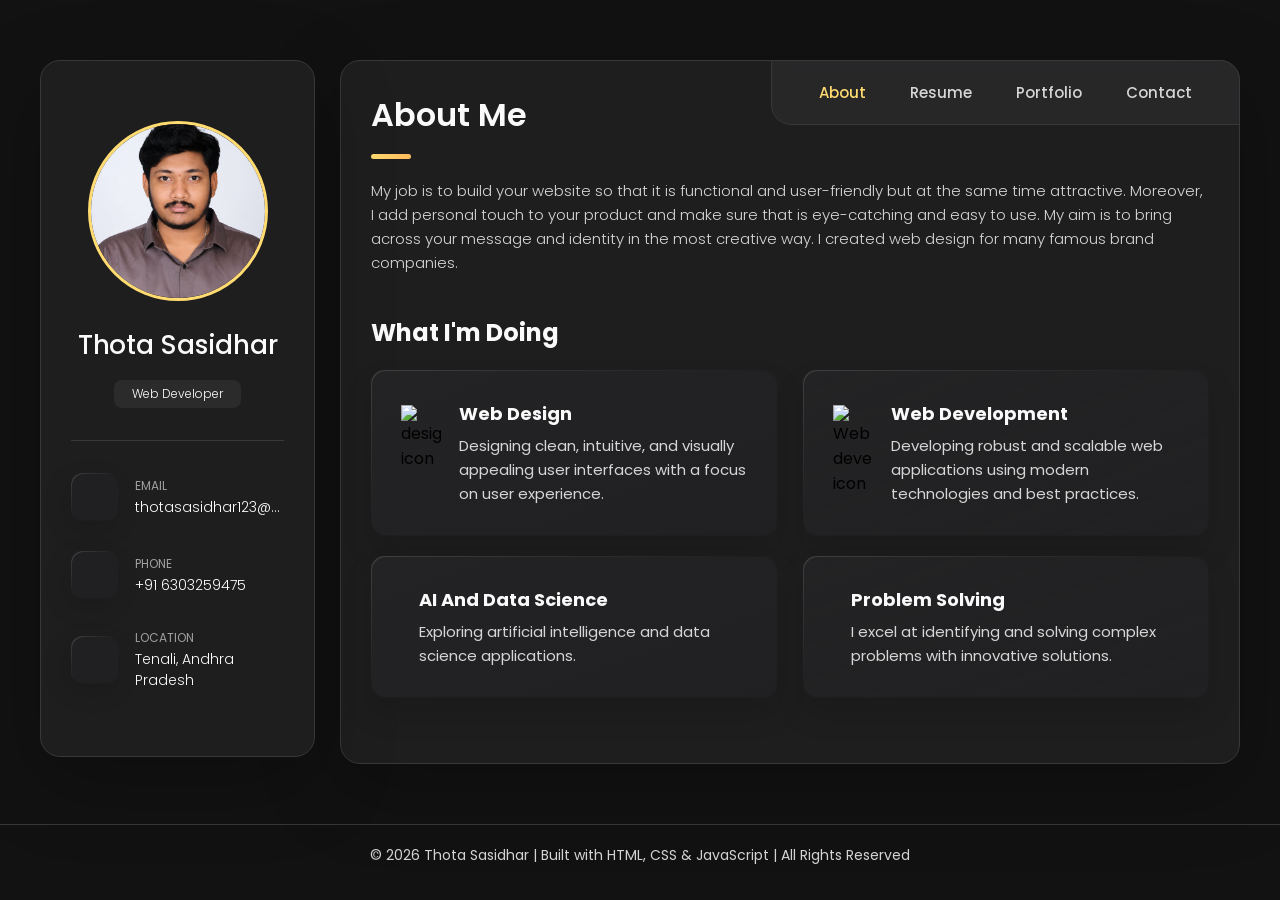
==== commit 62021822: "Fix testimonials section, mobile font mismatch, and nav script bug" ====
--- a/index.html
+++ b/index.html
@@ -42,7 +42,7 @@
       <div class="sidebar-info">
 
         <figure class="avatar-box">
-          <img src="C:\Users\ASUS\Downloads\sasi_image.png" alt="Sasidhar" width="80">
+          <img src="./assets/images/sasi_image.png" alt="Sasidhar" width="80">
         </figure>
 
         <div class="info-content">
@@ -291,149 +291,14 @@
           - testimonials
         -->
 
-        <section class="testimonials">
-
-          <h3 class="h3 testimonials-title">Testimonials</h3>
-
-          <ul class="testimonials-list has-scrollbar">
-
-            <li class="testimonials-item">
-              <div class="content-card" data-testimonials-item>
-
-                <figure class="testimonials-avatar-box">
-                  <img src="./assets/images/avatar-1.png" alt="Daniel lewis" width="60" data-testimonials-avatar>
-                </figure>
-
-                <h4 class="h4 testimonials-item-title" data-testimonials-title>Daniel lewis</h4>
-
-                <div class="testimonials-text" data-testimonials-text>
-                  <p>
-                    Richard was hired to create a corporate identity. We were very pleased with the work done. She has a
-                    lot of experience
-                    and is very concerned about the needs of client. Lorem ipsum dolor sit amet, ullamcous cididt
-                    consectetur adipiscing
-                    elit, seds do et eiusmod tempor incididunt ut laborels dolore magnarels alia.
-                  </p>
-                </div>
-
-              </div>
-            </li>
-
-            <li class="testimonials-item">
-              <div class="content-card" data-testimonials-item>
-
-                <figure class="testimonials-avatar-box">
-                  <img src="./assets/images/avatar-2.png" alt="Jessica miller" width="60" data-testimonials-avatar>
-                </figure>
-
-                <h4 class="h4 testimonials-item-title" data-testimonials-title>Jessica miller</h4>
-
-                <div class="testimonials-text" data-testimonials-text>
-                  <p>
-                    Richard was hired to create a corporate identity. We were very pleased with the work done. She has a
-                    lot of experience
-                    and is very concerned about the needs of client. Lorem ipsum dolor sit amet, ullamcous cididt
-                    consectetur adipiscing
-                    elit, seds do et eiusmod tempor incididunt ut laborels dolore magnarels alia.
-                  </p>
-                </div>
-
-              </div>
-            </li>
-
-            <li class="testimonials-item">
-              <div class="content-card" data-testimonials-item>
-
-                <figure class="testimonials-avatar-box">
-                  <img src="./assets/images/avatar-3.png" alt="Emily evans" width="60" data-testimonials-avatar>
-                </figure>
-
-                <h4 class="h4 testimonials-item-title" data-testimonials-title>Emily evans</h4>
-
-                <div class="testimonials-text" data-testimonials-text>
-                  <p>
-                    Richard was hired to create a corporate identity. We were very pleased with the work done. She has a
-                    lot of experience
-                    and is very concerned about the needs of client. Lorem ipsum dolor sit amet, ullamcous cididt
-                    consectetur adipiscing
-                    elit, seds do et eiusmod tempor incididunt ut laborels dolore magnarels alia.
-                  </p>
-                </div>
-
-              </div>
-            </li>
-
-            <li class="testimonials-item">
-              <div class="content-card" data-testimonials-item>
-
-                <figure class="testimonials-avatar-box">
-                  <img src="./assets/images/avatar-4.png" alt="Henry william" width="60" data-testimonials-avatar>
-                </figure>
-
-                <h4 class="h4 testimonials-item-title" data-testimonials-title>Henry william</h4>
-
-                <div class="testimonials-text" data-testimonials-text>
-                  <p>
-                    Richard was hired to create a corporate identity. We were very pleased with the work done. She has a
-                    lot of experience
-                    and is very concerned about the needs of client. Lorem ipsum dolor sit amet, ullamcous cididt
-                    consectetur adipiscing
-                    elit, seds do et eiusmod tempor incididunt ut laborels dolore magnarels alia.
-                  </p>
-                </div>
-
-              </div>
-            </li>
-
-          </ul>
-
-        </section>
+        
 
 
         <!--
           - testimonials modal
         -->
 
-        <div class="modal-container" data-modal-container>
-
-          <div class="overlay" data-overlay></div>
-
-          <section class="testimonials-modal">
-
-            <button class="modal-close-btn" data-modal-close-btn>
-              <ion-icon name="close-outline"></ion-icon>
-            </button>
-
-            <div class="modal-img-wrapper">
-              <figure class="modal-avatar-box">
-                <img src="./assets/images/avatar-1.png" alt="Daniel lewis" width="80" data-modal-img>
-              </figure>
-
-              <img src="./assets/images/icon-quote.svg" alt="quote icon">
-            </div>
-
-            <div class="modal-content">
-
-              <h4 class="h3 modal-title" data-modal-title>Daniel lewis</h4>
-
-              <time datetime="2021-06-14">14 June, 2021</time>
-
-              <div data-modal-text>
-                <p>
-                  Richard was hired to create a corporate identity. We were very pleased with the work done. She has a
-                  lot of experience
-                  and is very concerned about the needs of client. Lorem ipsum dolor sit amet, ullamcous cididt
-                  consectetur adipiscing
-                  elit, seds do et eiusmod tempor incididunt ut laborels dolore magnarels alia.
-                </p>
-              </div>
-
-            </div>
-
-          </section>
-
-        </div>
-
+        
 
         <!--
           - clients
--- a/assets/css/style.css
+++ b/assets/css/style.css
@@ -1883,10 +1883,10 @@
     font-size: 40px;
     color: hsl(45, 100%, 72%);
 }
-.testimonials,
-.modal-container {
-  display: none !important;
-}
+
+
+}
+ /* This closes the @media (min-width: 1250px) */
 .availability-box {
   background: var(--eerie-black-2);
   border: 1px solid var(--jet);
@@ -1927,4 +1927,3 @@
   border-top: 1px solid var(--jet);
   margin-top: 30px;
 }
-}
